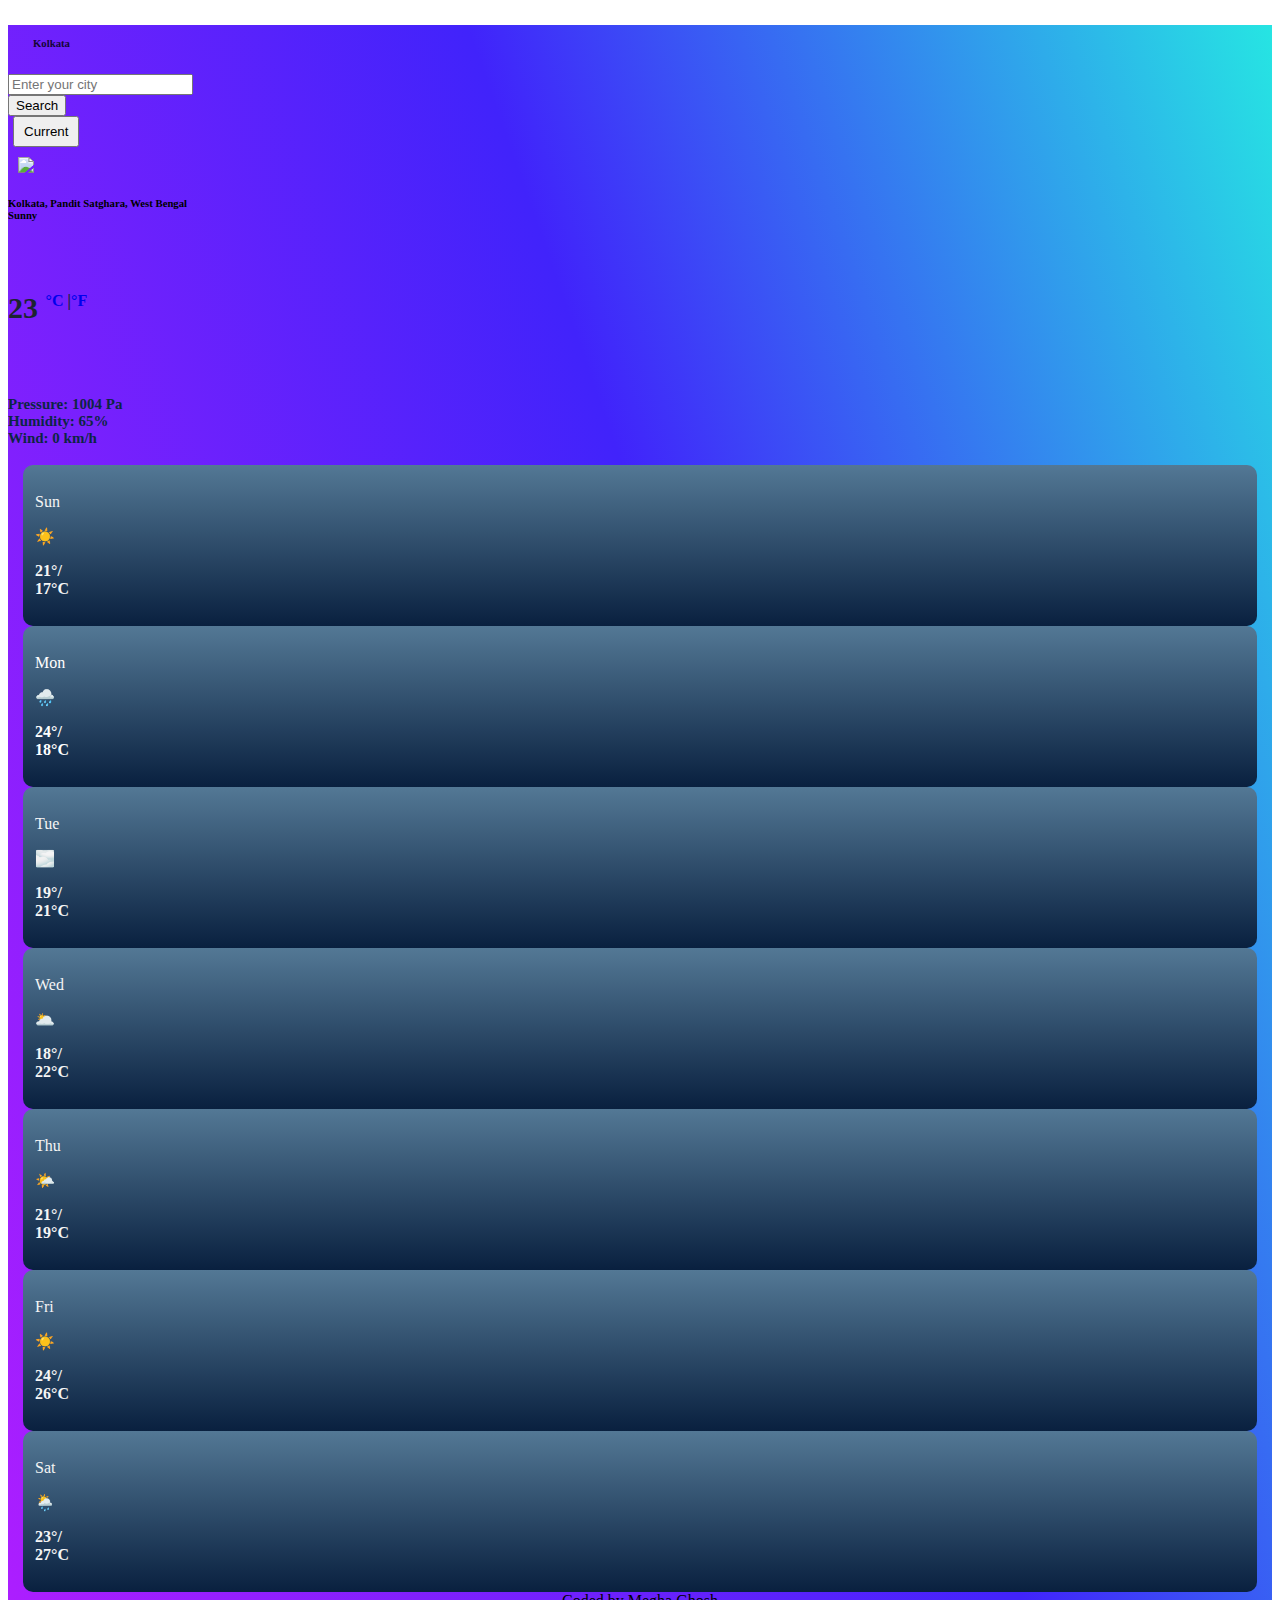
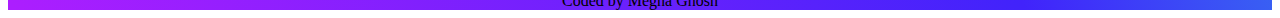
==== weather.html @ 8a3998e6 "Create weather.html" ====
<!DOCTYPE html>
<html>
  <head>
    <title>Parcel Sandbox</title>
    <meta charset="UTF-8" />

    <link href="src/styles.css" rel="stylesheet" type="text/css" />
    <link
      href="https://cdn.jsdelivr.net/npm/bootstrap@5.2.3/dist/css/bootstrap.min.css"
      rel="stylesheet"
      integrity="sha384-rbsA2VBKQhggwzxH7pPCaAqO46MgnOM80zW1RWuH61DGLwZJEdK2Kadq2F9CUG65"
      crossorigin="anonymous"
    />
    <script src="https://unpkg.com/axios@1.1.2/dist/axios.min.js"></script>
  </head>

  <body>
    <section class="vh-100" style="background: linear-gradient(70.6deg, rgb(172, 30, 255) 0.3%, rgb(65, 35, 251) 55.8%, rgb(35, 251, 224) 105.1%);">
      <div class="container py-5 h-100">
    
        <div class="row d-flex justify-content-center align-items-center h-100" >
          <div class="col-md-10 col-xl-7" >
    
            <div class="card" style="color: #4B515D; border-radius: 35px; background-image: url('images/photo.jpg');">
              <div class="card-body p-4">
    
                <div class="d-flex">
                  <h6 class="flex-grow-1"><span style="font-weight: bold; margin:0px 0px 20px 15px;color: black; opacity: 0.8">
                  <div class="ll" style="margin:0px 0px 0px 25px"> Kolkata </div></span></h6>
                  <h6><div style="margin:20px 50px 15px 15px; font-weight:bold" class="r_time"> </div> </h6>
                </div>
                <div >
                  <form id="loc" > 
                    <div class="row">
                      <div class="col-8">
                          <input type="search" id="search" placeholder="Enter your city" class="form-control rounded">  
                      </div>
                      <div class="col-2">
                          <input type="submit" value="Search" class="btn btn-dark" style="margin:0px 0px" > 
                      </div>
                      <div class="col-2">
                          <button type="button" id="geol" class="btn btn-success" style="margin:0px 5px; padding: 6px 9px ">Current</button>
                      </div>
                    </div>
                        </form>
                      </div>
                <div style="margin:10px 10px 0px 10px">
                  <img src="https://www.freeiconspng.com/thumbs/sunny-icon/sunny-icon-17.png"
                    width="100px">
                </div>
                <div class="imp" style="display:inline; ">
                  <div class="row">
                    <div class="col-9">
                <h6 style="margin:20px 0px 0px 0px; font-weight: 400px; color: black" >
                   <div class="curr_loc">
                  Kolkata, Pandit Satghara, West Bengal
                   </div>
                    <div class="current_time">
                    
                    </div>
                   <div id="des"> Sunny </div>
                </h6>
              </div>
                    <div class="col-3">
                  <h6 class=" font-weight-bold" style="color: #1C2331; font-size:30px;"><span id="change"> 23</span>
                     <span style="font-size: 1rem; position:relative; top: -12px; text-decoration-line: none" id="link"> 
                      <a href="#" id="celsius-link" style="text-decoration: none">°C</a>
                      |<a href="#" id="fahrenheit-link" style="text-decoration: none" >°F</a>
                     </span>
                    
                  </h6>
                  <span class="small" style="color: #0D2544; font-weight:bold; font-family:Times; font-size: 15px "><span id="pre"> Pressure: 1004 Pa</span><div>

                     <span id="hum"> Humidity: 65% </span></div>
                      <div>
                      <span id="wind"> Wind: 0 km/h </span></div>
                         </span>
                </div>
                </div>
                <br>
                <div class="d-flex justify-content-around align-items-center mb-3">
                    <div class="flex-column" style="background: linear-gradient(to top, #09203f 0%, #537895 100%);">
                      <i class="fas fa-minus"></i>
                    </div style="background: linear-gradient(to top, #09203f 0%, #537895 100%);">
                    <div class="flex-column border" style="border-radius: 10px; padding: .75rem; background: linear-gradient(to top, #09203f 0%, #537895 100%); color: whitesmoke; margin:0px 15px;">
                      <p class="small mb-1">Sun</p>
                      <p class="mt">☀️</p>
                      <p class="small mb-0"><strong>21°/<br>17°C</strong></p>
                    </div>
                    <div class="flex-column border" style="border-radius: 10px; padding: .75rem; background: linear-gradient(to top, #09203f 0%, #537895 100%); color: white; margin:0px 15px">
                      <p class="small mb-1">Mon</p>
                      <p class="mt">🌧️</p>
                      <p class="small mb-0"><strong>24°/<br>18°C</strong></p>
                    </div>
                    <div class="flex-column border" style="border-radius: 10px; padding: .75rem; background: linear-gradient(to top, #09203f 0%, #537895 100%); color: whitesmoke; margin:0px 15px">
                      <p class="small mb-1">Tue</p>
                      <p class="mt">🌫️</p>
                      <p class="small mb-0"><strong>19°/<br>21°C</strong></p>
                    </div>
                    <div class="flex-column border" style="border-radius: 10px; padding: .75rem; background: linear-gradient(to top, #09203f 0%, #537895 100%); color: whitesmoke; margin:0px 15px">
                      <p class="small mb-1">Wed</p>
                      <p class="mt">🌥️</p>
                      <p class="small mb-0"><strong>18°/<br>22°C</strong></p>
                    </div>
                    <div class="flex-column border" style="border-radius: 10px; padding: .75rem; background: linear-gradient(to top, #09203f 0%, #537895 100%); color: whitesmoke; margin:0px 15px">
                      <p class="small mb-1">Thu</p>
                      <p class="mt">🌤️</p>
                      <p class="small mb-0"><strong>21°/<br>19°C</strong></p>
                    </div>
                    <div class="flex-column border" style="border-radius: 10px; padding: .75rem; background: linear-gradient(to top, #09203f 0%, #537895 100%); color: whitesmoke; margin:0px 15px">
                      <p class="small mb-1">Fri</p>
                      <p class="mt">☀️</p>
                      <p class="small mb-0"><strong>24°/<br>26°C</strong></p>
                    </div>
                    <div class="flex-column border" style="border-radius: 10px; padding: .75rem; background: linear-gradient(to top, #09203f 0%, #537895 100%); color: whitesmoke; margin:0px 15px">
                      <p class="small mb-1">Sat</p>
                      <p class="mt">🌦️</p>
                      <p class="small mb-0"><strong>23°/<br>27°C</strong></p>
                    </div>
                    

                  
                  </div>
                  <div class="meg" style="display:block; text-align: center; color:black; font-family: Georgia, 'Times New Roman', Times, serif;" >
                      Coded by Megha Ghosh
                    
                      </div>
                </div>
    
              </div>
            </div>
    
          </div>
        </div>
    
      </div>
    </section>

    <script src="src/index.js"></script>
  </body>
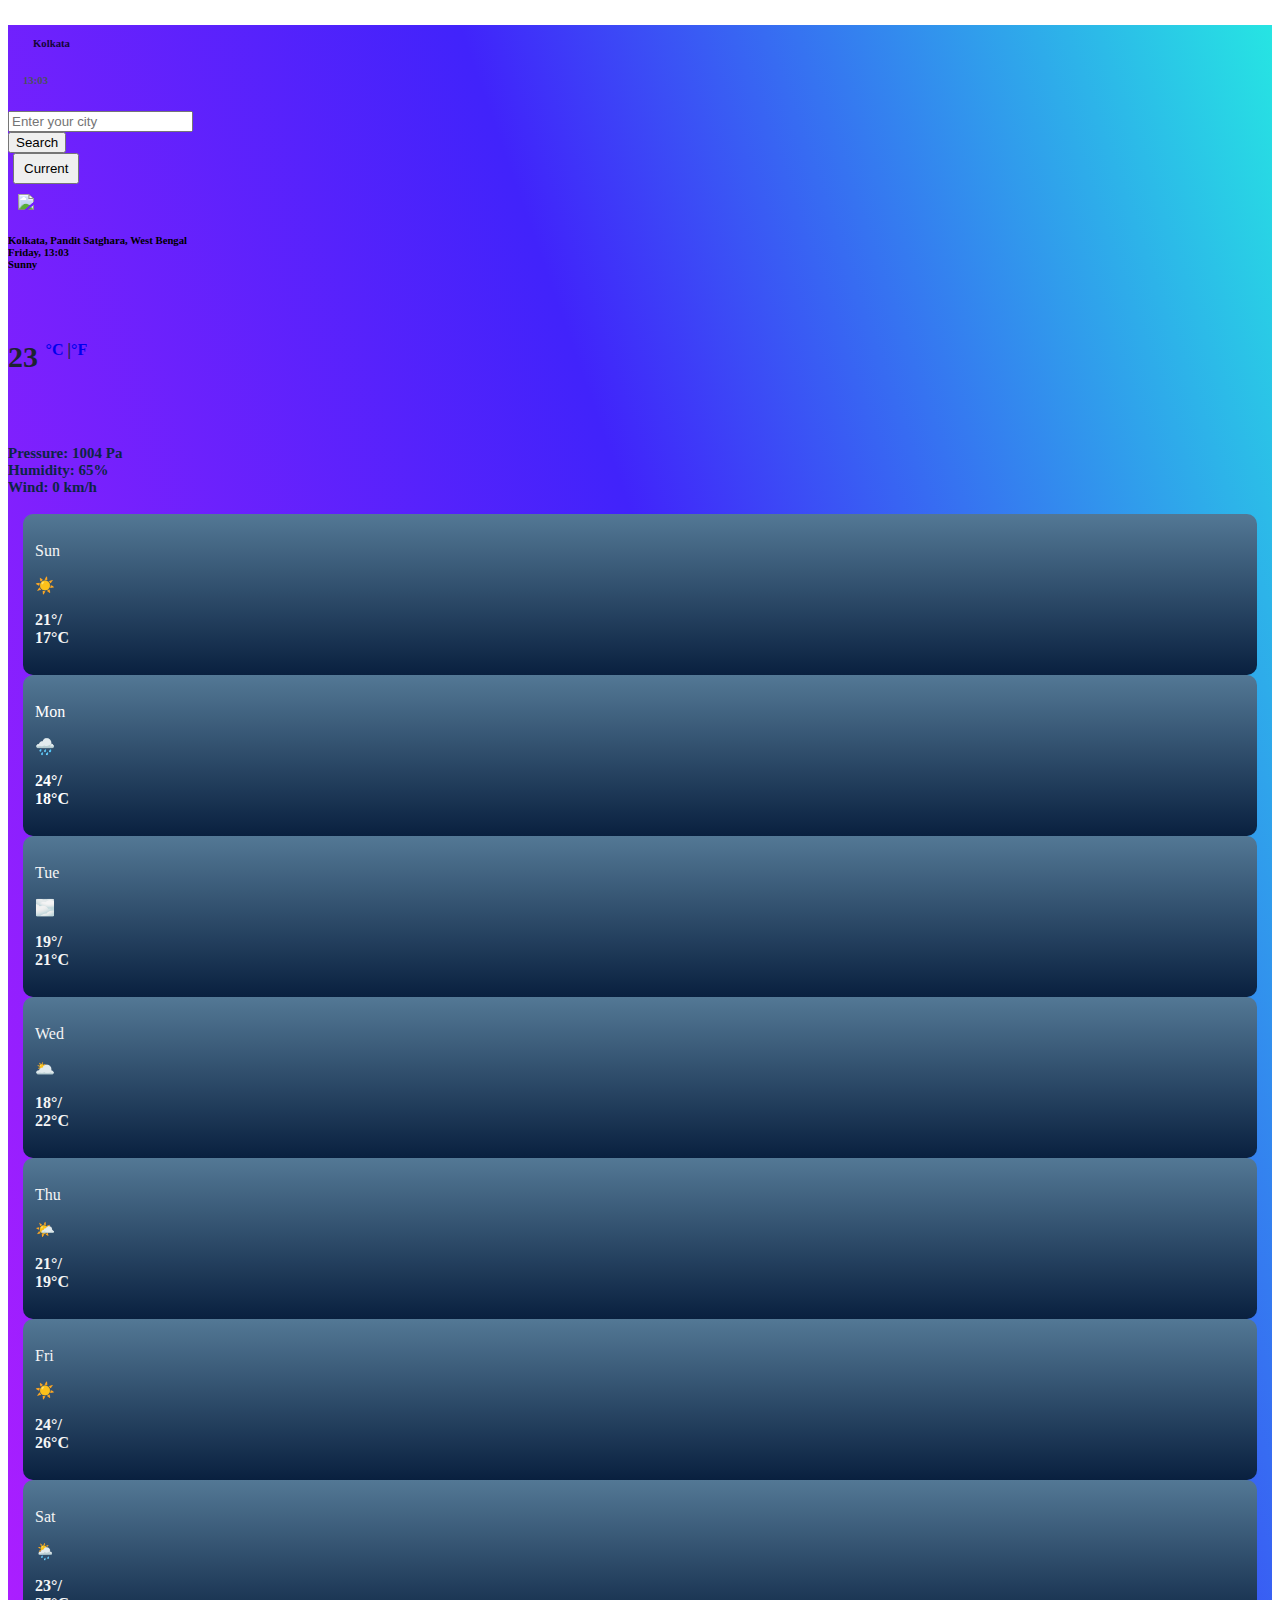
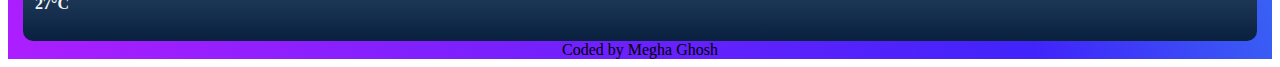
==== commit 3a167b4a: "Add files via upload" ====
--- a/weather.html
+++ b/weather.html
@@ -1,140 +1,267 @@
-<!DOCTYPE html>
-<html>
-  <head>
-    <title>Parcel Sandbox</title>
-    <meta charset="UTF-8" />
-
-    <link href="src/styles.css" rel="stylesheet" type="text/css" />
-    <link
-      href="https://cdn.jsdelivr.net/npm/bootstrap@5.2.3/dist/css/bootstrap.min.css"
-      rel="stylesheet"
-      integrity="sha384-rbsA2VBKQhggwzxH7pPCaAqO46MgnOM80zW1RWuH61DGLwZJEdK2Kadq2F9CUG65"
-      crossorigin="anonymous"
-    />
-    <script src="https://unpkg.com/axios@1.1.2/dist/axios.min.js"></script>
-  </head>
-
-  <body>
-    <section class="vh-100" style="background: linear-gradient(70.6deg, rgb(172, 30, 255) 0.3%, rgb(65, 35, 251) 55.8%, rgb(35, 251, 224) 105.1%);">
-      <div class="container py-5 h-100">
-    
-        <div class="row d-flex justify-content-center align-items-center h-100" >
-          <div class="col-md-10 col-xl-7" >
-    
-            <div class="card" style="color: #4B515D; border-radius: 35px; background-image: url('images/photo.jpg');">
-              <div class="card-body p-4">
-    
-                <div class="d-flex">
-                  <h6 class="flex-grow-1"><span style="font-weight: bold; margin:0px 0px 20px 15px;color: black; opacity: 0.8">
-                  <div class="ll" style="margin:0px 0px 0px 25px"> Kolkata </div></span></h6>
-                  <h6><div style="margin:20px 50px 15px 15px; font-weight:bold" class="r_time"> </div> </h6>
-                </div>
-                <div >
-                  <form id="loc" > 
-                    <div class="row">
-                      <div class="col-8">
-                          <input type="search" id="search" placeholder="Enter your city" class="form-control rounded">  
-                      </div>
-                      <div class="col-2">
-                          <input type="submit" value="Search" class="btn btn-dark" style="margin:0px 0px" > 
-                      </div>
-                      <div class="col-2">
-                          <button type="button" id="geol" class="btn btn-success" style="margin:0px 5px; padding: 6px 9px ">Current</button>
-                      </div>
-                    </div>
-                        </form>
-                      </div>
-                <div style="margin:10px 10px 0px 10px">
-                  <img src="https://www.freeiconspng.com/thumbs/sunny-icon/sunny-icon-17.png"
-                    width="100px">
-                </div>
-                <div class="imp" style="display:inline; ">
-                  <div class="row">
-                    <div class="col-9">
-                <h6 style="margin:20px 0px 0px 0px; font-weight: 400px; color: black" >
-                   <div class="curr_loc">
-                  Kolkata, Pandit Satghara, West Bengal
-                   </div>
-                    <div class="current_time">
-                    
-                    </div>
-                   <div id="des"> Sunny </div>
-                </h6>
-              </div>
-                    <div class="col-3">
-                  <h6 class=" font-weight-bold" style="color: #1C2331; font-size:30px;"><span id="change"> 23</span>
-                     <span style="font-size: 1rem; position:relative; top: -12px; text-decoration-line: none" id="link"> 
-                      <a href="#" id="celsius-link" style="text-decoration: none">°C</a>
-                      |<a href="#" id="fahrenheit-link" style="text-decoration: none" >°F</a>
-                     </span>
-                    
-                  </h6>
-                  <span class="small" style="color: #0D2544; font-weight:bold; font-family:Times; font-size: 15px "><span id="pre"> Pressure: 1004 Pa</span><div>
-
-                     <span id="hum"> Humidity: 65% </span></div>
-                      <div>
-                      <span id="wind"> Wind: 0 km/h </span></div>
-                         </span>
-                </div>
-                </div>
-                <br>
-                <div class="d-flex justify-content-around align-items-center mb-3">
-                    <div class="flex-column" style="background: linear-gradient(to top, #09203f 0%, #537895 100%);">
-                      <i class="fas fa-minus"></i>
-                    </div style="background: linear-gradient(to top, #09203f 0%, #537895 100%);">
-                    <div class="flex-column border" style="border-radius: 10px; padding: .75rem; background: linear-gradient(to top, #09203f 0%, #537895 100%); color: whitesmoke; margin:0px 15px;">
-                      <p class="small mb-1">Sun</p>
-                      <p class="mt">☀️</p>
-                      <p class="small mb-0"><strong>21°/<br>17°C</strong></p>
-                    </div>
-                    <div class="flex-column border" style="border-radius: 10px; padding: .75rem; background: linear-gradient(to top, #09203f 0%, #537895 100%); color: white; margin:0px 15px">
-                      <p class="small mb-1">Mon</p>
-                      <p class="mt">🌧️</p>
-                      <p class="small mb-0"><strong>24°/<br>18°C</strong></p>
-                    </div>
-                    <div class="flex-column border" style="border-radius: 10px; padding: .75rem; background: linear-gradient(to top, #09203f 0%, #537895 100%); color: whitesmoke; margin:0px 15px">
-                      <p class="small mb-1">Tue</p>
-                      <p class="mt">🌫️</p>
-                      <p class="small mb-0"><strong>19°/<br>21°C</strong></p>
-                    </div>
-                    <div class="flex-column border" style="border-radius: 10px; padding: .75rem; background: linear-gradient(to top, #09203f 0%, #537895 100%); color: whitesmoke; margin:0px 15px">
-                      <p class="small mb-1">Wed</p>
-                      <p class="mt">🌥️</p>
-                      <p class="small mb-0"><strong>18°/<br>22°C</strong></p>
-                    </div>
-                    <div class="flex-column border" style="border-radius: 10px; padding: .75rem; background: linear-gradient(to top, #09203f 0%, #537895 100%); color: whitesmoke; margin:0px 15px">
-                      <p class="small mb-1">Thu</p>
-                      <p class="mt">🌤️</p>
-                      <p class="small mb-0"><strong>21°/<br>19°C</strong></p>
-                    </div>
-                    <div class="flex-column border" style="border-radius: 10px; padding: .75rem; background: linear-gradient(to top, #09203f 0%, #537895 100%); color: whitesmoke; margin:0px 15px">
-                      <p class="small mb-1">Fri</p>
-                      <p class="mt">☀️</p>
-                      <p class="small mb-0"><strong>24°/<br>26°C</strong></p>
-                    </div>
-                    <div class="flex-column border" style="border-radius: 10px; padding: .75rem; background: linear-gradient(to top, #09203f 0%, #537895 100%); color: whitesmoke; margin:0px 15px">
-                      <p class="small mb-1">Sat</p>
-                      <p class="mt">🌦️</p>
-                      <p class="small mb-0"><strong>23°/<br>27°C</strong></p>
-                    </div>
-                    
-
-                  
-                  </div>
-                  <div class="meg" style="display:block; text-align: center; color:black; font-family: Georgia, 'Times New Roman', Times, serif;" >
-                      Coded by Megha Ghosh
-                    
-                      </div>
-                </div>
-    
-              </div>
-            </div>
-    
-          </div>
-        </div>
-    
-      </div>
-    </section>
-
-    <script src="src/index.js"></script>
-  </body>
+<!DOCTYPE html>
+<html>
+  <head>
+    <title>Parcel Sandbox</title>
+    <meta charset="UTF-8" />
+
+   
+    <link
+      href="https://cdn.jsdelivr.net/npm/bootstrap@5.2.3/dist/css/bootstrap.min.css"
+      rel="stylesheet"
+      integrity="sha384-rbsA2VBKQhggwzxH7pPCaAqO46MgnOM80zW1RWuH61DGLwZJEdK2Kadq2F9CUG65"
+      crossorigin="anonymous"
+    />
+    <script src="https://unpkg.com/axios@1.1.2/dist/axios.min.js"></script>
+  </head>
+
+  <body>
+    <section class="vh-100" style="background: linear-gradient(70.6deg, rgb(172, 30, 255) 0.3%, rgb(65, 35, 251) 55.8%, rgb(35, 251, 224) 105.1%);">
+      <div class="container py-5 h-100">
+    
+        <div class="row d-flex justify-content-center align-items-center h-100" >
+          <div class="col-md-10 col-xl-7" >
+    
+            <div class="card" style="color: #4B515D; border-radius: 35px; background-image: url('images/photo.jpg');">
+              <div class="card-body p-4">
+    
+                <div class="d-flex">
+                  <h6 class="flex-grow-1"><span style="font-weight: bold; margin:0px 0px 20px 15px;color: black; opacity: 0.8">
+                  <div class="ll" style="margin:0px 0px 0px 25px"> Kolkata </div></span></h6>
+                  <h6><div style="margin:20px 50px 15px 15px; font-weight:bold" class="r_time"> </div> </h6>
+                </div>
+                <div >
+                  <form id="loc" > 
+                    <div class="row">
+                      <div class="col-8">
+                          <input type="search" id="search" placeholder="Enter your city" class="form-control rounded">  
+                      </div>
+                      <div class="col-2">
+                          <input type="submit" value="Search" class="btn btn-dark" style="margin:0px 0px" > 
+                      </div>
+                      <div class="col-2">
+                          <button type="button" id="geol" class="btn btn-success" style="margin:0px 5px; padding: 6px 9px ">Current</button>
+                      </div>
+                    </div>
+                        </form>
+                      </div>
+                <div style="margin:10px 10px 0px 10px">
+                  <img src="https://www.freeiconspng.com/thumbs/sunny-icon/sunny-icon-17.png"
+                    width="100px">
+                </div>
+                <div class="imp" style="display:inline; ">
+                  <div class="row">
+                    <div class="col-9">
+                <h6 style="margin:20px 0px 0px 0px; font-weight: 400px; color: black" >
+                   <div class="curr_loc">
+                  Kolkata, Pandit Satghara, West Bengal
+                   </div>
+                    <div class="current_time">
+                    
+                    </div>
+                   <div id="des"> Sunny </div>
+                </h6>
+              </div>
+                    <div class="col-3">
+                  <h6 class=" font-weight-bold" style="color: #1C2331; font-size:30px;"><span id="change"> 23</span>
+                     <span style="font-size: 1rem; position:relative; top: -12px; text-decoration-line: none" id="link"> 
+                      <a href="#" id="celsius-link" style="text-decoration: none">°C</a>
+                      |<a href="#" id="fahrenheit-link" style="text-decoration: none" >°F</a>
+                     </span>
+                    
+                  </h6>
+                  <span class="small" style="color: #0D2544; font-weight:bold; font-family:Times; font-size: 15px "><span id="pre"> Pressure: 1004 Pa</span><div>
+
+                     <span id="hum"> Humidity: 65% </span></div>
+                      <div>
+                      <span id="wind"> Wind: 0 km/h </span></div>
+                         </span>
+                </div>
+                </div>
+                <br>
+                <div class="d-flex justify-content-around align-items-center mb-3">
+                    <div class="flex-column" style="background: linear-gradient(to top, #09203f 0%, #537895 100%);">
+                      <i class="fas fa-minus"></i>
+                    </div style="background: linear-gradient(to top, #09203f 0%, #537895 100%);">
+                    <div class="flex-column border" style="border-radius: 10px; padding: .75rem; background: linear-gradient(to top, #09203f 0%, #537895 100%); color: whitesmoke; margin:0px 15px;">
+                      <p class="small mb-1">Sun</p>
+                      <p class="mt">☀️</p>
+                      <p class="small mb-0"><strong>21°/<br>17°C</strong></p>
+                    </div>
+                    <div class="flex-column border" style="border-radius: 10px; padding: .75rem; background: linear-gradient(to top, #09203f 0%, #537895 100%); color: white; margin:0px 15px">
+                      <p class="small mb-1">Mon</p>
+                      <p class="mt">🌧️</p>
+                      <p class="small mb-0"><strong>24°/<br>18°C</strong></p>
+                    </div>
+                    <div class="flex-column border" style="border-radius: 10px; padding: .75rem; background: linear-gradient(to top, #09203f 0%, #537895 100%); color: whitesmoke; margin:0px 15px">
+                      <p class="small mb-1">Tue</p>
+                      <p class="mt">🌫️</p>
+                      <p class="small mb-0"><strong>19°/<br>21°C</strong></p>
+                    </div>
+                    <div class="flex-column border" style="border-radius: 10px; padding: .75rem; background: linear-gradient(to top, #09203f 0%, #537895 100%); color: whitesmoke; margin:0px 15px">
+                      <p class="small mb-1">Wed</p>
+                      <p class="mt">🌥️</p>
+                      <p class="small mb-0"><strong>18°/<br>22°C</strong></p>
+                    </div>
+                    <div class="flex-column border" style="border-radius: 10px; padding: .75rem; background: linear-gradient(to top, #09203f 0%, #537895 100%); color: whitesmoke; margin:0px 15px">
+                      <p class="small mb-1">Thu</p>
+                      <p class="mt">🌤️</p>
+                      <p class="small mb-0"><strong>21°/<br>19°C</strong></p>
+                    </div>
+                    <div class="flex-column border" style="border-radius: 10px; padding: .75rem; background: linear-gradient(to top, #09203f 0%, #537895 100%); color: whitesmoke; margin:0px 15px">
+                      <p class="small mb-1">Fri</p>
+                      <p class="mt">☀️</p>
+                      <p class="small mb-0"><strong>24°/<br>26°C</strong></p>
+                    </div>
+                    <div class="flex-column border" style="border-radius: 10px; padding: .75rem; background: linear-gradient(to top, #09203f 0%, #537895 100%); color: whitesmoke; margin:0px 15px">
+                      <p class="small mb-1">Sat</p>
+                      <p class="mt">🌦️</p>
+                      <p class="small mb-0"><strong>23°/<br>27°C</strong></p>
+                    </div>
+                    
+
+                  
+                  </div>
+                  <div class="meg" style="display:block; text-align: center; color:black; font-family: Georgia, 'Times New Roman', Times, serif;" >
+                      Coded by Megha Ghosh
+                    
+                      </div>
+                </div>
+    
+              </div>
+            </div>
+    
+          </div>
+        </div>
+    
+      </div>
+    </section>
+<script>
+let now = new Date();
+
+let days = [
+  "Sunday",
+  "Monday",
+  "Tuesday",
+  "Wednesday",
+  "Thursday",
+  "Friday",
+  "Saturday",
+];
+let day = days[now.getDay()];
+console.log(day);
+
+let hours = [now.getHours()];
+let minuites = [now.getMinutes()];
+if (minuites < 10) {
+  minuites = `0${minuites}`;
+}
+let time = hours + ":" + minuites;
+console.log(time);
+let curr_time = `${day}, ${time}`;
+console.log(curr_time);
+
+let now_t = document.querySelector("div .current_time");
+console.log(now_t);
+now_t.innerHTML = curr_time;
+let now_rtd = document.querySelector("div .r_time");
+console.log(now_rtd);
+now_rtd.innerHTML = time;
+
+/*function hlink(event) {
+    event.preventDefault();
+    let f_link = document.querySelector("#fahrenheit-link");
+    let ff_link = document.querySelector("#change");
+    ff_link.innerHTML = 67;
+  }
+
+  let link_ = document.querySelector("#fahrenheit-link");
+  link_.addEventListener("click", hlink);*/
+
+  /*function c_link(event) {
+    event.preventDefault();
+    let cc_link = document.querySelector("#celsius-link");
+    let ccc_link = document.querySelector("#change");
+    ccc_link.innerHTML = 66;
+  }
+  let linkc_ = document.querySelector("#celsius-link");
+  linkc_.addEventListener("click", c_link);*/
+
+function location_geo(event) {
+  event.preventDefault();
+  navigator.geolocation.getCurrentPosition(curlocation);
+}
+
+function curlocation(position) {
+  console.log(position.coords.latitude);
+  console.log(position.coords.longitude);
+  let apiKey = "5fdeda3e32d8069764f0c24fbed131a7";
+  let lat = position.coords.latitude;
+  let lon = position.coords.longitude;
+  let apiURL = `https://api.openweathermap.org/data/2.5/weather?lat=${lat}&lon=${lon}&units=metric&appid=${apiKey}`;
+  axios.get(apiURL).then(temp);
+}
+function temp(response) {
+  console.log(response.data.main.temp);
+  let loc_d = document.querySelector("div .curr_loc");
+  let loc_p = document.querySelector("div .ll");
+  loc_d.innerHTML = response.data.name;
+  loc_p.innerHTML = response.data.name;
+  let temp_r = document.querySelector("#change");
+  temp_r.innerHTML = Math.round(response.data.main.temp);
+  let hum = document.querySelector("#hum");
+  hum.innerHTML = `Humidity: ${response.data.main.humidity}%`;
+  let wind = document.querySelector("#wind");
+  wind.innerHTML = `Wind: ${response.data.wind.speed} km/h`;
+  let pres = document.querySelector("#pre");
+  pres.innerHTML = `Pressure: ${response.data.main.pressure} Pa`;
+  let desc = document.querySelector("#des");
+  desc.innerHTML = response.data.weather[0].main;
+  function hlink(event) {
+    event.preventDefault();
+    let f_link = document.querySelector("#fahrenheit-link");
+    let ff_link = document.querySelector("#change");
+    let fahrenheitTemperature = Math.round(
+      (response.data.main.temp * 9) / 5 + 32
+    );
+    ff_link.innerHTML = fahrenheitTemperature;
+  }
+
+  let link_ = document.querySelector("#fahrenheit-link");
+  link_.addEventListener("click", hlink);
+
+  function c_link(event) {
+    event.preventDefault();
+    let cc_link = document.querySelector("#celsius-link");
+    let ccc_link = document.querySelector("#change");
+    ccc_link.innerHTML = Math.round(response.data.main.temp);
+  }
+  let linkc_ = document.querySelector("#celsius-link");
+  linkc_.addEventListener("click", c_link);
+}
+
+
+  function locations(event) {
+  event.preventDefault();
+  let l_loc = document.querySelector(" #search");
+  let loc_s = document.querySelector("div .curr_loc");
+  loc_s.innerHTML = l_loc.value;
+  let loc_up = document.querySelector("div .ll");
+  loc_up.innerHTML = l_loc.value;
+
+  let city = l_loc.value;
+  let apiKey = "5fdeda3e32d8069764f0c24fbed131a7";
+  let url = `https://api.openweathermap.org/data/2.5/weather?q=${city}&appid=${apiKey}&units=metric`;
+  axios.get(url).then(temp);
+    }
+
+
+
+let button_g = document.querySelector("#geol");
+button_g.addEventListener("click", location_geo);
+
+let cur_loc = document.querySelector("#loc");
+cur_loc.addEventListener("submit", locations);
+
+</script>
+</body>
+</html>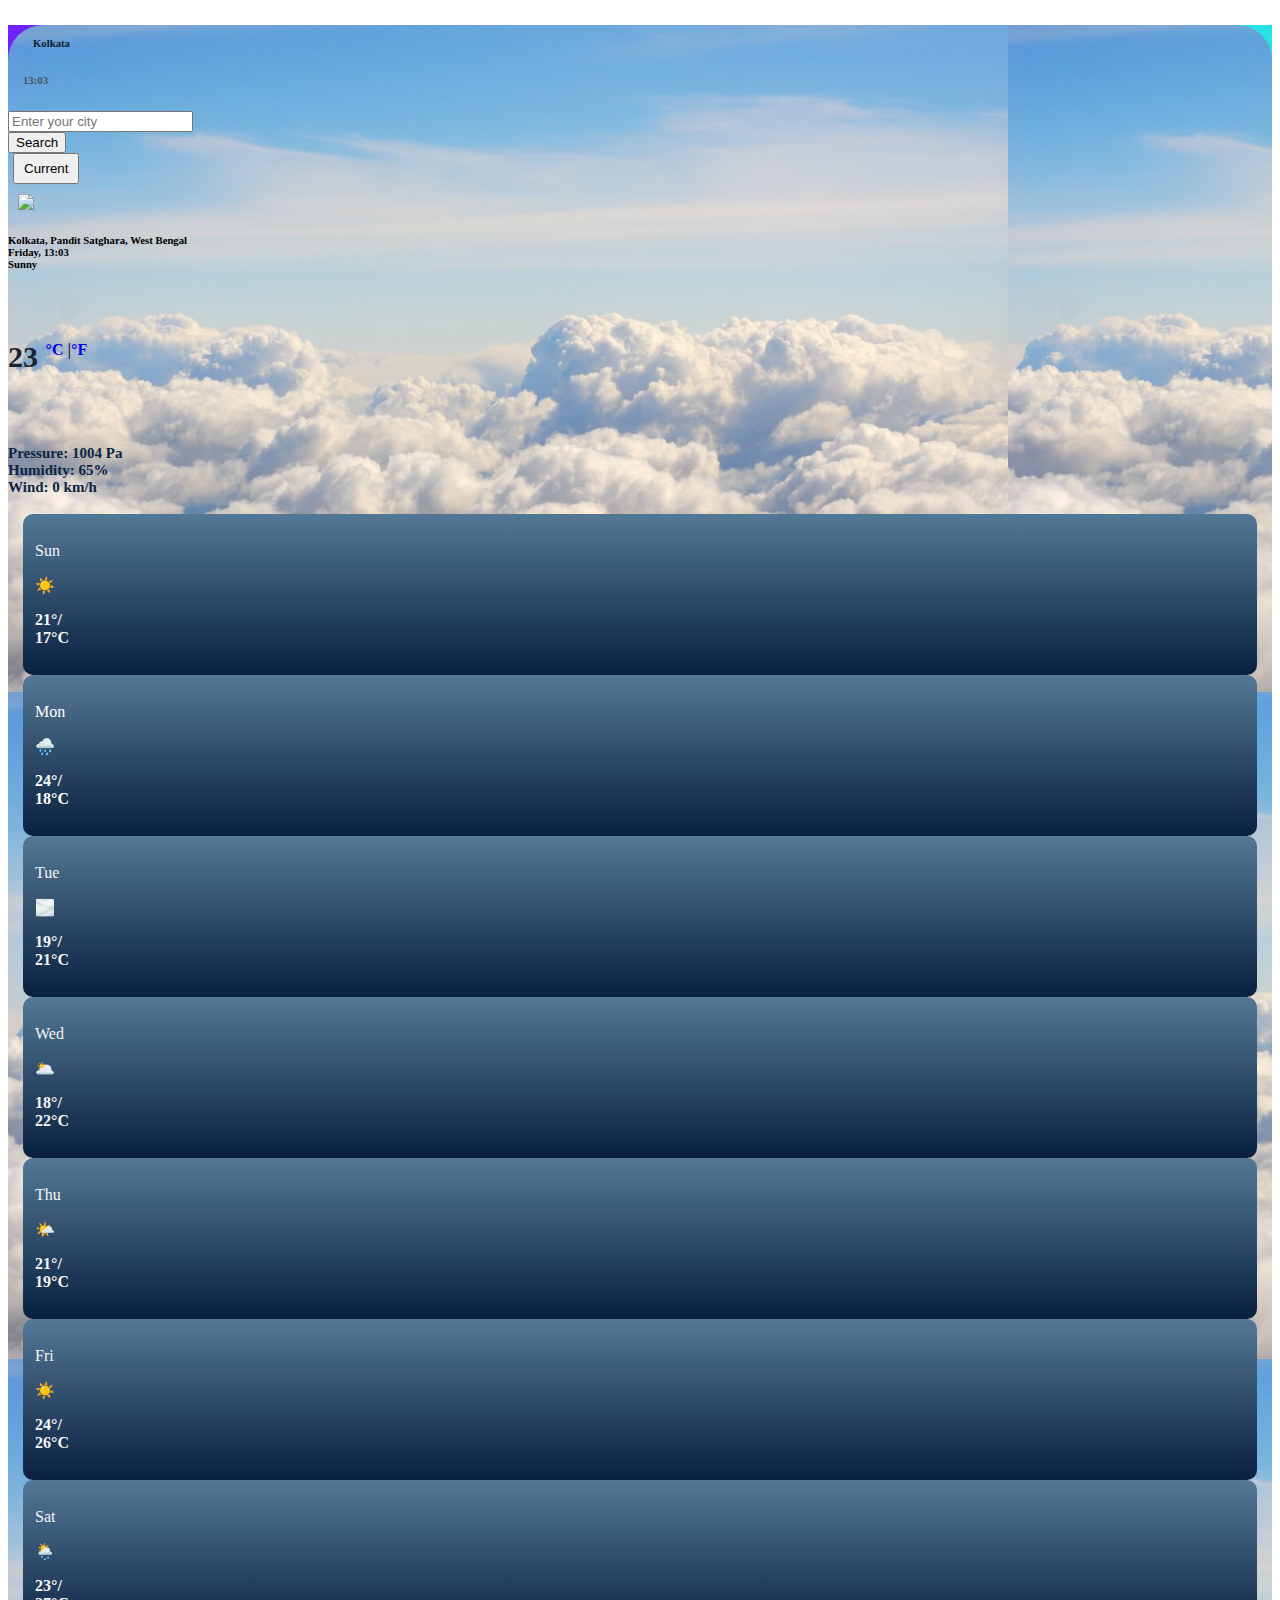
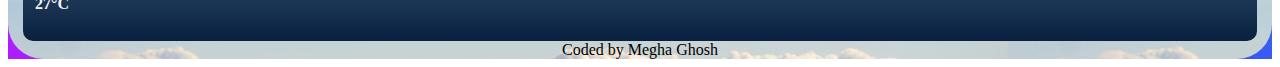
==== commit d6c34ef8: "Update weather.html" ====
--- a/weather.html
+++ b/weather.html
@@ -21,7 +21,7 @@
         <div class="row d-flex justify-content-center align-items-center h-100" >
           <div class="col-md-10 col-xl-7" >
     
-            <div class="card" style="color: #4B515D; border-radius: 35px; background-image: url('images/photo.jpg');">
+            <div class="card" style="color: #4B515D; border-radius: 35px; background-image: url('photo.jpg');">
               <div class="card-body p-4">
     
                 <div class="d-flex">
@@ -264,4 +264,4 @@
 
 </script>
 </body>
-</html>+</html>
